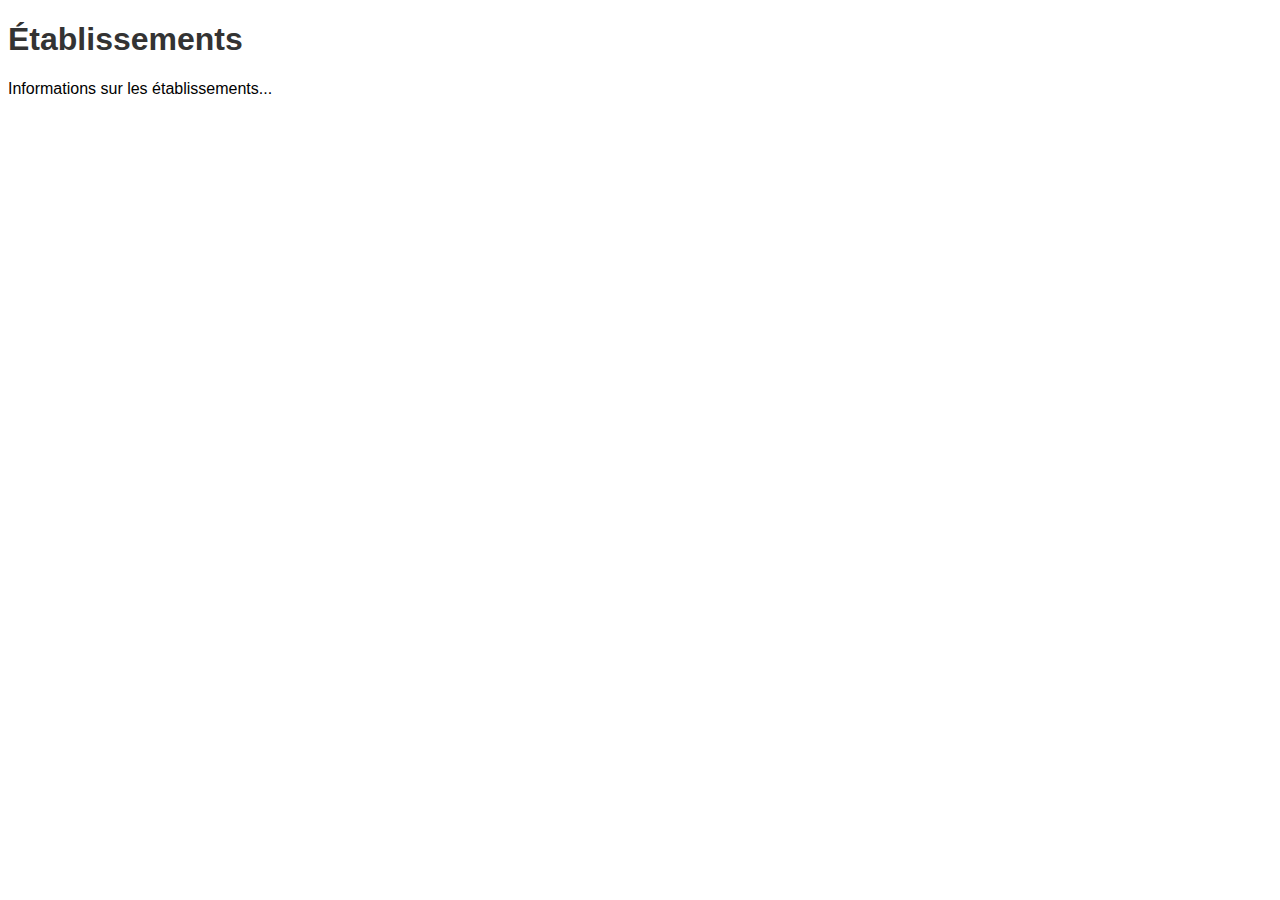
==== page1.html @ 97a30547 "Rename etablissements.html to page1.html" ====
<!DOCTYPE html>
<html>

<head>
  <meta charset="utf-8">
  <meta name="viewport" content="width=device-width">
  <title>Parcoursup - Établissements</title>
  <link href="feuilledestyle.css" rel="stylesheet" type="text/css" />
</head>

<body>
  <h1>Établissements</h1>
  <p>Informations sur les établissements...</p>
</body>

</html>
---- feuilledestyle.css ----
/* Styles for Parcoursup theme */

body {
  font-family: Arial, sans-serif;
}

h1 {
  color: #333;
}

ul {
  list-style-type: none;
  padding: 0;
}

li {
  padding: 5px 0;
}

form {
  margin-top: 20px;
}

label {
  display: block;
  margin-bottom: 5px;
}

input[type="text"],
input[type="email"] {
  width: 200px;
  padding: 5px;
  margin-bottom: 10px;
}

input[type="submit"] {
  padding: 5px 10px;
  background-color: #58a0d3;
  color: pink;
  border: none;
  cursor: pointer;
}
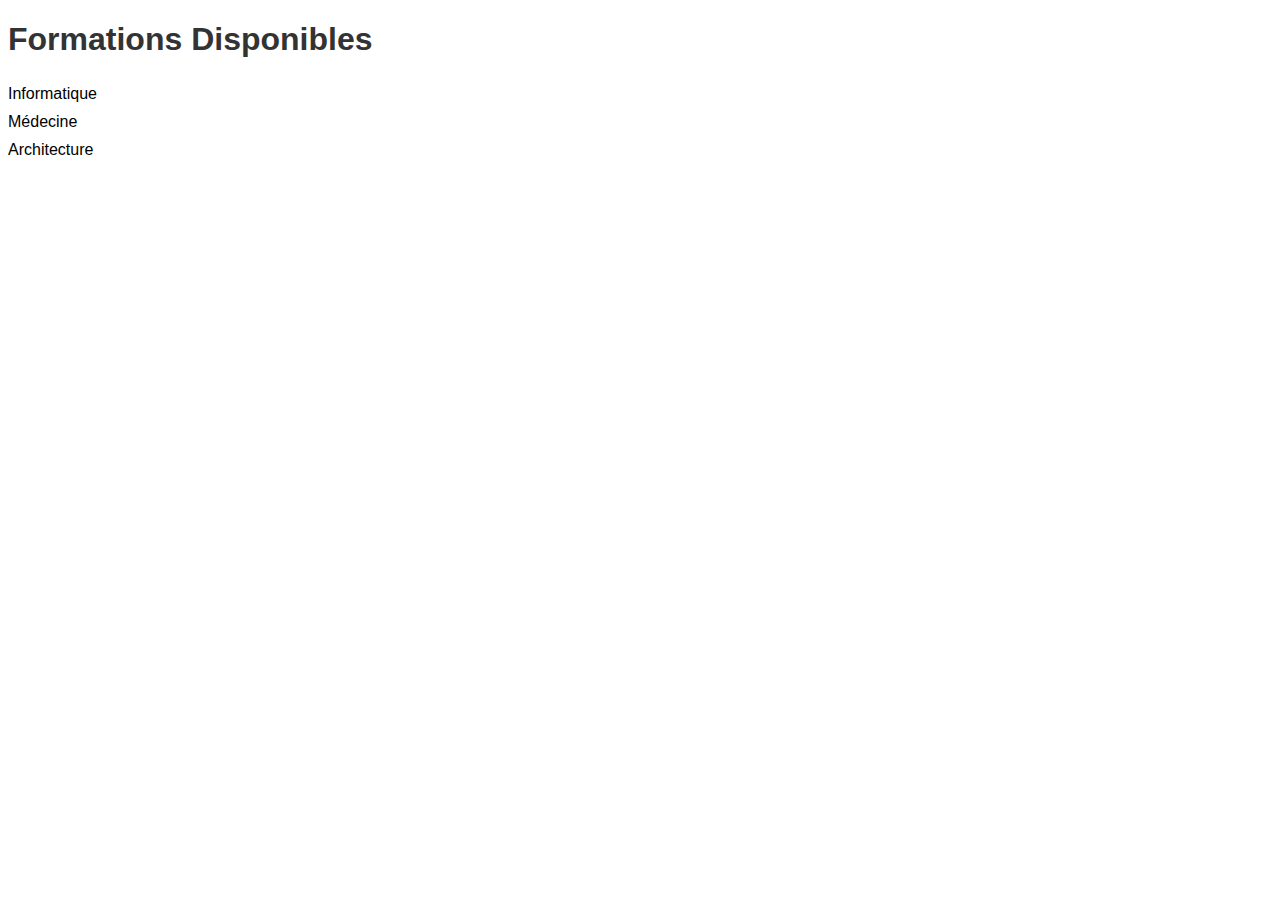
==== commit 6f3c9b17: "Create page1.html" ====
--- a/page1.html
+++ b/page1.html
@@ -4,13 +4,17 @@
 <head>
   <meta charset="utf-8">
   <meta name="viewport" content="width=device-width">
-  <title>Parcoursup - Établissements</title>
+  <title>Parcoursup - Formations</title>
   <link href="feuilledestyle.css" rel="stylesheet" type="text/css" />
 </head>
 
 <body>
-  <h1>Établissements</h1>
-  <p>Informations sur les établissements...</p>
+  <h1>Formations Disponibles</h1>
+  <ul>
+    <li>Informatique</li>
+    <li>Médecine</li>
+    <li>Architecture</li>
+  </ul>
 </body>
 
 </html>
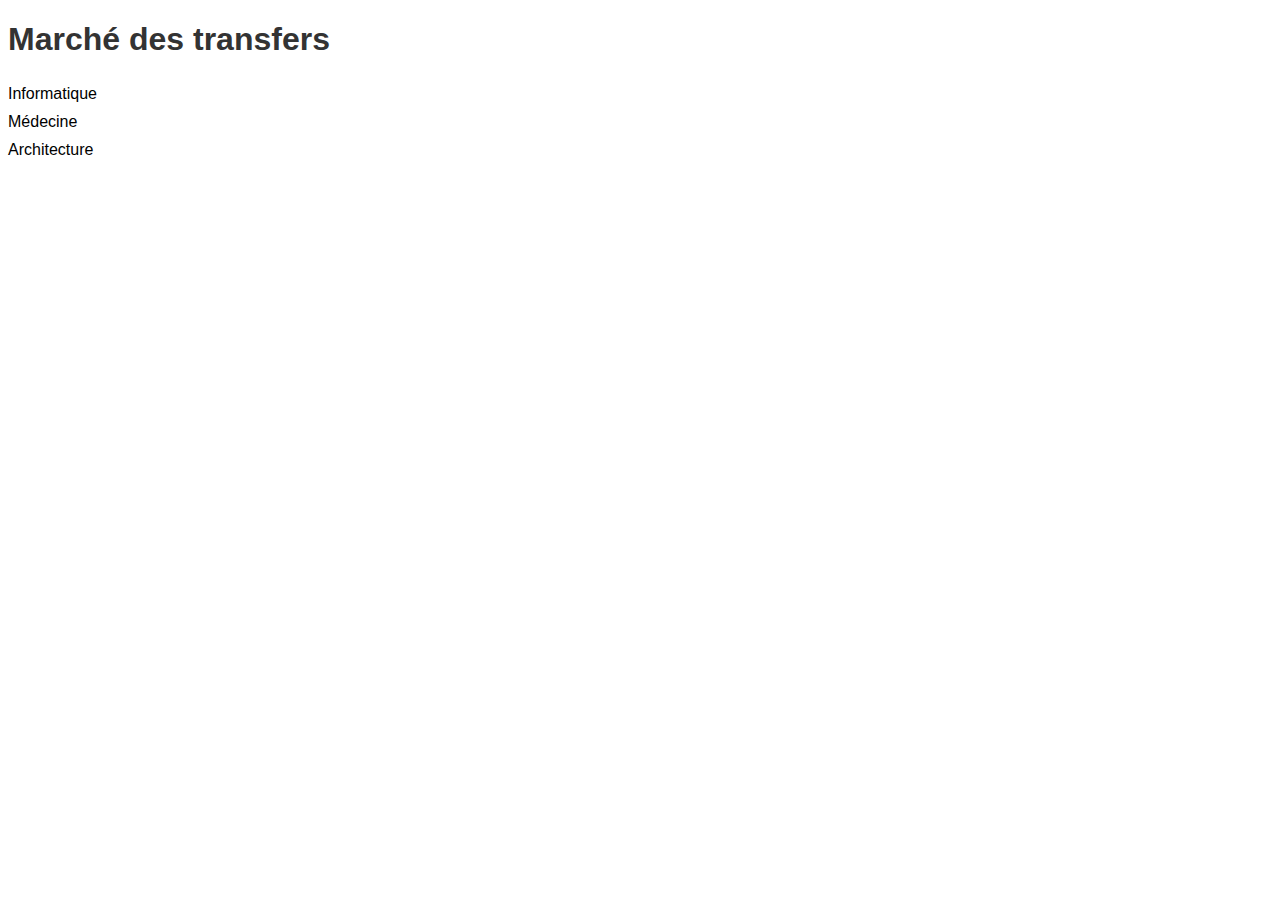
==== commit 5db32300: "Update page1.html" ====
--- a/page1.html
+++ b/page1.html
@@ -9,7 +9,7 @@
 </head>
 
 <body>
-  <h1>Formations Disponibles</h1>
+  <h1>Marché des transfers</h1>
   <ul>
     <li>Informatique</li>
     <li>Médecine</li>
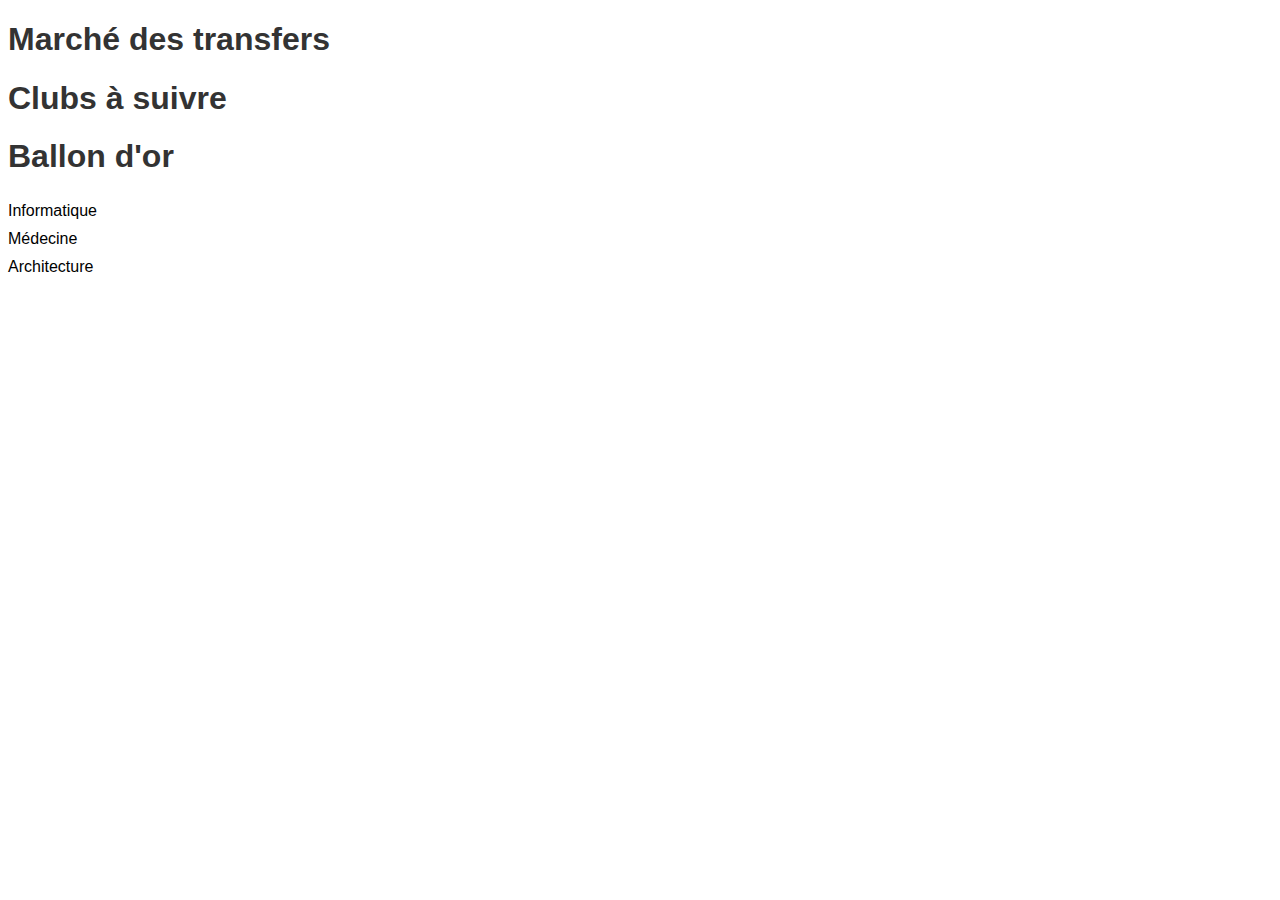
==== commit 81a53469: "Update page1.html" ====
--- a/page1.html
+++ b/page1.html
@@ -10,6 +10,8 @@
 
 <body>
   <h1>Marché des transfers</h1>
+  <h1>Clubs à suivre</h1>
+  <h1>Ballon d'or</h1>
   <ul>
     <li>Informatique</li>
     <li>Médecine</li>
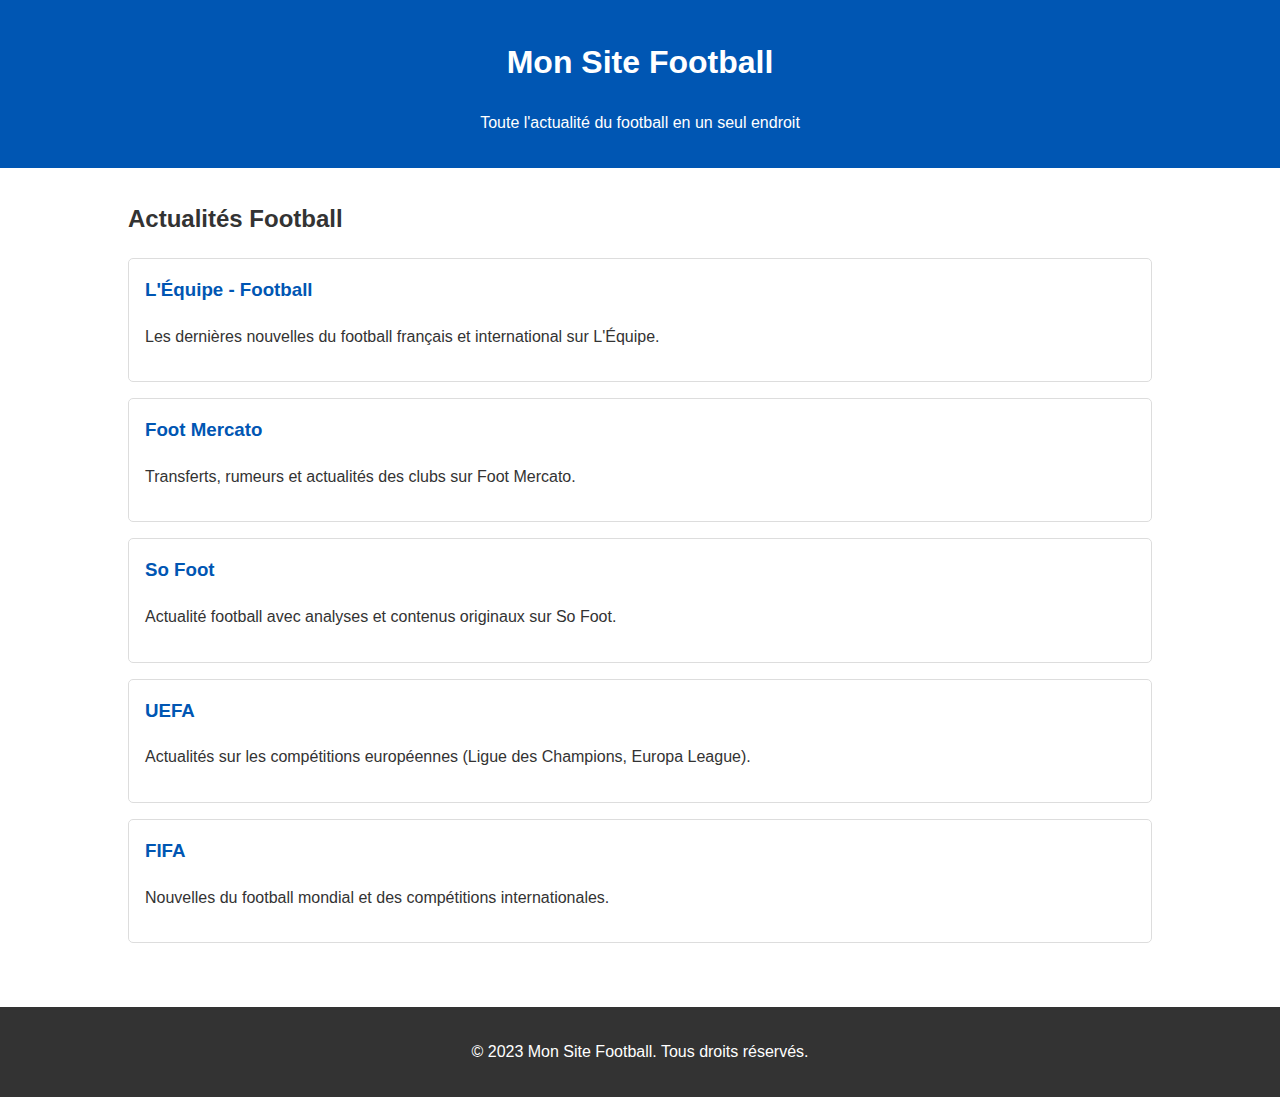
==== commit 753ca33f: "Update page1.html" ====
--- a/page1.html
+++ b/page1.html
@@ -1,22 +1,102 @@
 <!DOCTYPE html>
-<html>
+<html lang="fr">
+<head>
+    <meta charset="UTF-8">
+    <meta name="viewport" content="width=device-width, initial-scale=1.0">
+    <title>Mon Site - Actualités Football</title>
+    <style>
+        body {
+            font-family: Arial, sans-serif;
+            line-height: 1.6;
+            margin: 0;
+            padding: 0;
+            color: #333;
+        }
+        header {
+            background: #0056b3;
+            color: #fff;
+            padding: 1rem 0;
+            text-align: center;
+        }
+        .container {
+            width: 80%;
+            margin: auto;
+            overflow: hidden;
+        }
+        .news-section {
+            margin: 2rem 0;
+        }
+        .news-card {
+            border: 1px solid #ddd;
+            padding: 1rem;
+            margin-bottom: 1rem;
+            border-radius: 5px;
+        }
+        .news-card h3 {
+            margin-top: 0;
+            color: #0056b3;
+        }
+        .news-card a {
+            color: #0056b3;
+            text-decoration: none;
+        }
+        .news-card a:hover {
+            text-decoration: underline;
+        }
+        footer {
+            background: #333;
+            color: #fff;
+            text-align: center;
+            padding: 1rem 0;
+            margin-top: 2rem;
+        }
+    </style>
+</head>
+<body>
+    <header>
+        <div class="container">
+            <h1>Mon Site Football</h1>
+            <p>Toute l'actualité du football en un seul endroit</p>
+        </div>
+    </header>
 
-<head>
-  <meta charset="utf-8">
-  <meta name="viewport" content="width=device-width">
-  <title>Parcoursup - Formations</title>
-  <link href="feuilledestyle.css" rel="stylesheet" type="text/css" />
-</head>
+    <div class="container">
+        <section class="news-section">
+            <h2>Actualités Football</h2>
+            
+            <div class="news-card">
+                <h3><a href="https://www.lequipe.fr/Football/" target="_blank">L'Équipe - Football</a></h3>
+                <p>Les dernières nouvelles du football français et international sur L'Équipe.</p>
+            </div>
+            
+            <div class="news-card">
+                <h3><a href="https://www.footmercato.net/" target="_blank">Foot Mercato</a></h3>
+                <p>Transferts, rumeurs et actualités des clubs sur Foot Mercato.</p>
+            </div>
+            
+            <div class="news-card">
+                <h3><a href="https://www.sofoot.com/" target="_blank">So Foot</a></h3>
+                <p>Actualité football avec analyses et contenus originaux sur So Foot.</p>
+            </div>
+            
+            <div class="news-card">
+                <h3><a href="https://www.uefa.com/" target="_blank">UEFA</a></h3>
+                <p>Actualités sur les compétitions européennes (Ligue des Champions, Europa League).</p>
+            </div>
+            
+            <div class="news-card">
+                <h3><a href="https://www.fifa.com/" target="_blank">FIFA</a></h3>
+                <p>Nouvelles du football mondial et des compétitions internationales.</p>
+            </div>
+        </section>
+        
+        <!-- Vous pouvez ajouter d'autres sections de votre site ici -->
+    </div>
 
-<body>
-  <h1>Marché des transfers</h1>
-  <h1>Clubs à suivre</h1>
-  <h1>Ballon d'or</h1>
-  <ul>
-    <li>Informatique</li>
-    <li>Médecine</li>
-    <li>Architecture</li>
-  </ul>
+    <footer>
+        <div class="container">
+            <p>&copy; 2023 Mon Site Football. Tous droits réservés.</p>
+        </div>
+    </footer>
 </body>
-
 </html>
